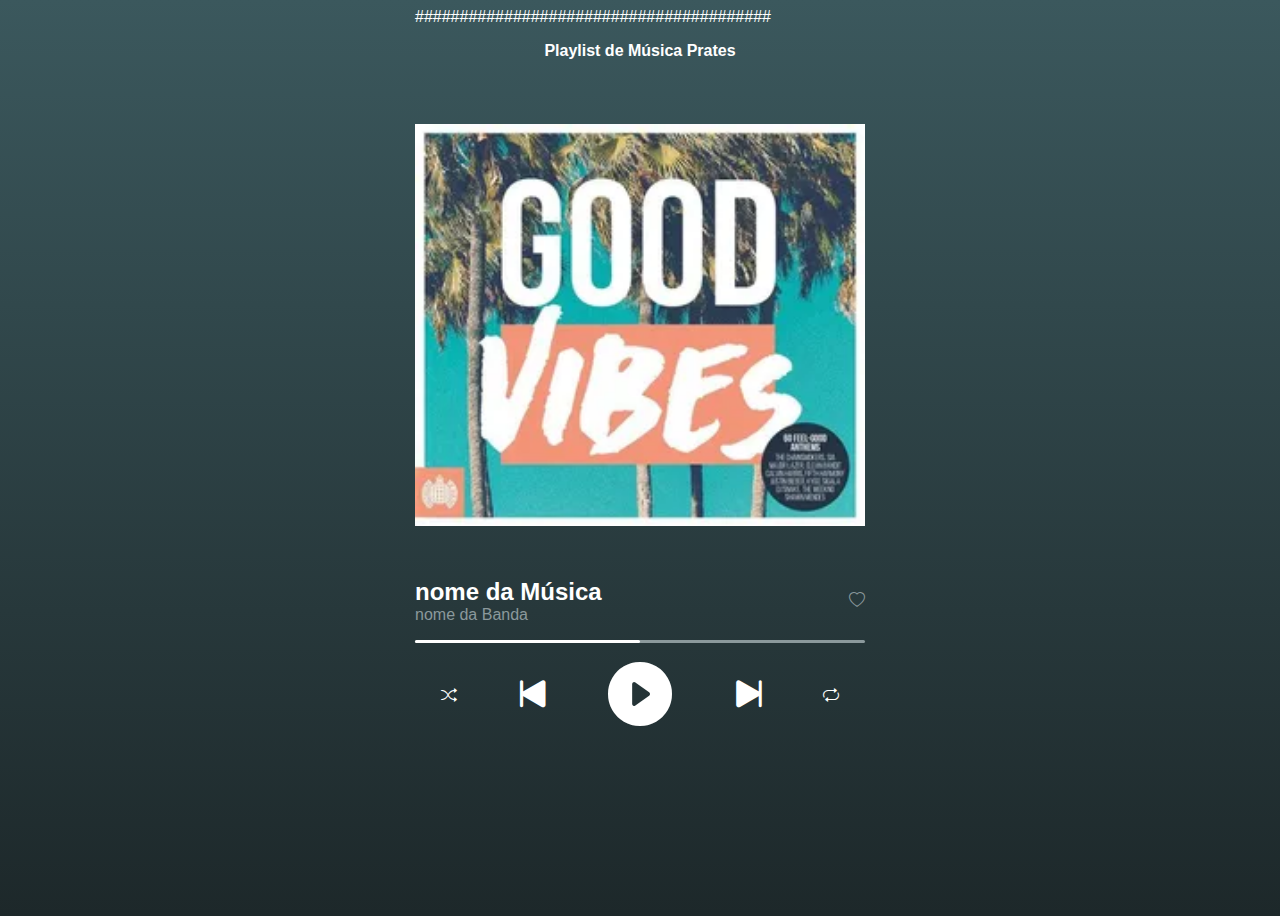
==== index.html @ 26d3dbed "Javascript 3" ====
<!DOCTYPE html>
<html lang="en">
<head>
    <meta charset="UTF-8">
    <meta http-equiv="X-UA-Compatible" content="IE=edge">
    <meta name="viewport" content="width=device-width, initial-scale=1.0">
    <title>Document</title>
    <link rel="stylesheet" href="https://cdn.jsdelivr.net/npm/bootstrap-icons@1.10.2/font/bootstrap-icons.css">
    <link rel="stylesheet" href="style.css">
</head>
<body>
    <div class="music-container">

########################################
    
    <h4 id="playlist-title">Playlist de Música Prates</h4>

    <img id="cover"src="images/th.webp"></img>

<div id="below-cover">
<div id="song-info">
    <div id="song-name">nome da Música</div>
    <div id="band-name"  class="light-color">nome da Banda</div>
</div>
    <div id="like" class="button light-color"><i class="bi bi-heart"></i></div>
</div>

    <div id="progress-bar"> 
        <div id="current-progress"> 
    </div>
       </div>  
   

<div id="button-container">
    <div id="shuffle" class="button"><i class="bi bi-shuffle"></i></div>
    <div id="previous" class="button button-navigate"><i class="bi bi-skip-start-fill"></i></div>
    <div id="play" class="button button-biggest"><i class="bi bi-play-circle-fill"></i></div>
    <div id="next" class="button button-navigate"><i class="bi bi-skip-end-fill"></i></div>
    <div id="repeat" class="button"><i class="bi bi-repeat"></i></div>

    </div>
    </div>

</body>
</html>
---- style.css ----
body {

background-image: linear-gradient(
    
    rgb(59, 88, 93),
      rgb(29, 40, 42)

    );
    height: 100vh;
    color: white;
    font-family:sans-serif;
    display: flex;
    flex-direction: column;
    align-items: center;
}

#below-cover {
display:flex;
flex-direction:row;
justify-content: space-between;
align-items: center;
margin: 3em 0 1em 0;

}

#button-container {
  display:flex;
  flex-direction:row;
  justify-content: space-around;
  align-items: center;

}

.buuton {
  font-size: 1.5em;

}

.button-navigate {

  font-size: 3em;
  
}

.button-biggest {
  font-size: 4em;
}


#cover {
  width: 450px;


}

#playlist-title {
  display: flex;
  flex-direction: row;
  justify-content: center;
  margin: 1em 0 4em 0; /*sempre no sentido horario 
  (12hrs(3m) 3hrs(3em) 6hrs(4em) 9hrs(5em)*/
}

#song-name {
  font-size: 1.5em;
  font-weight: bolder;
}

.light-color {
  color: rgb(139, 153, 156);
}

#progress-bar {
  background-color:rgb(139, 153, 156);
  height: 3px;
  width: 100%;
  border-radius: 15px;
  margin-bottom: 1em;
  
}

#current-progress {
  background-color: white;
  height: inherit;
  width:50%;
  border-radius: inherit;

}
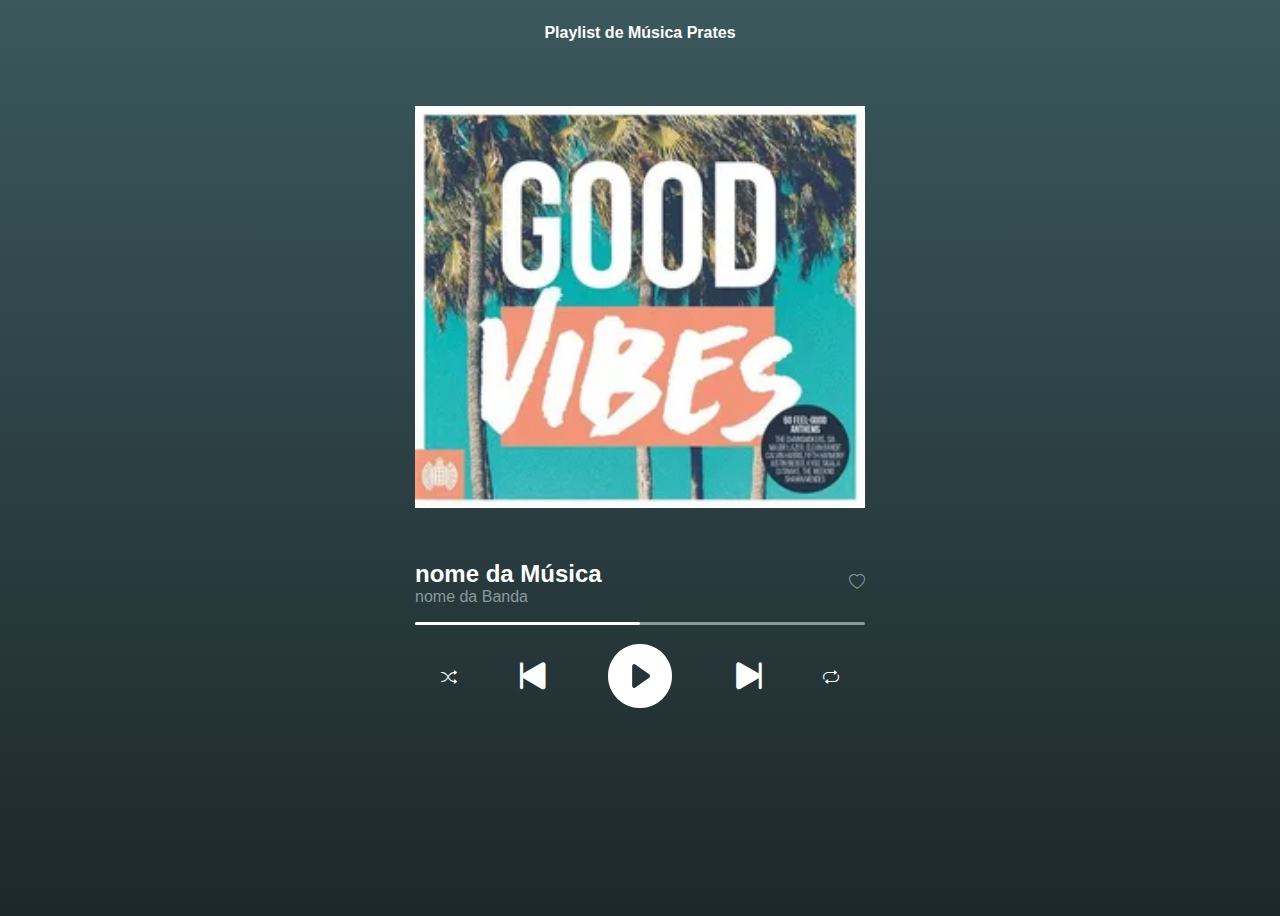
==== commit f4853b78: "Javascript" ====
--- a/index.html
+++ b/index.html
@@ -12,7 +12,7 @@
 <body>
     <div class="music-container">
 
-########################################
+
     
     <h4 id="playlist-title">Playlist de Música Prates</h4>
 
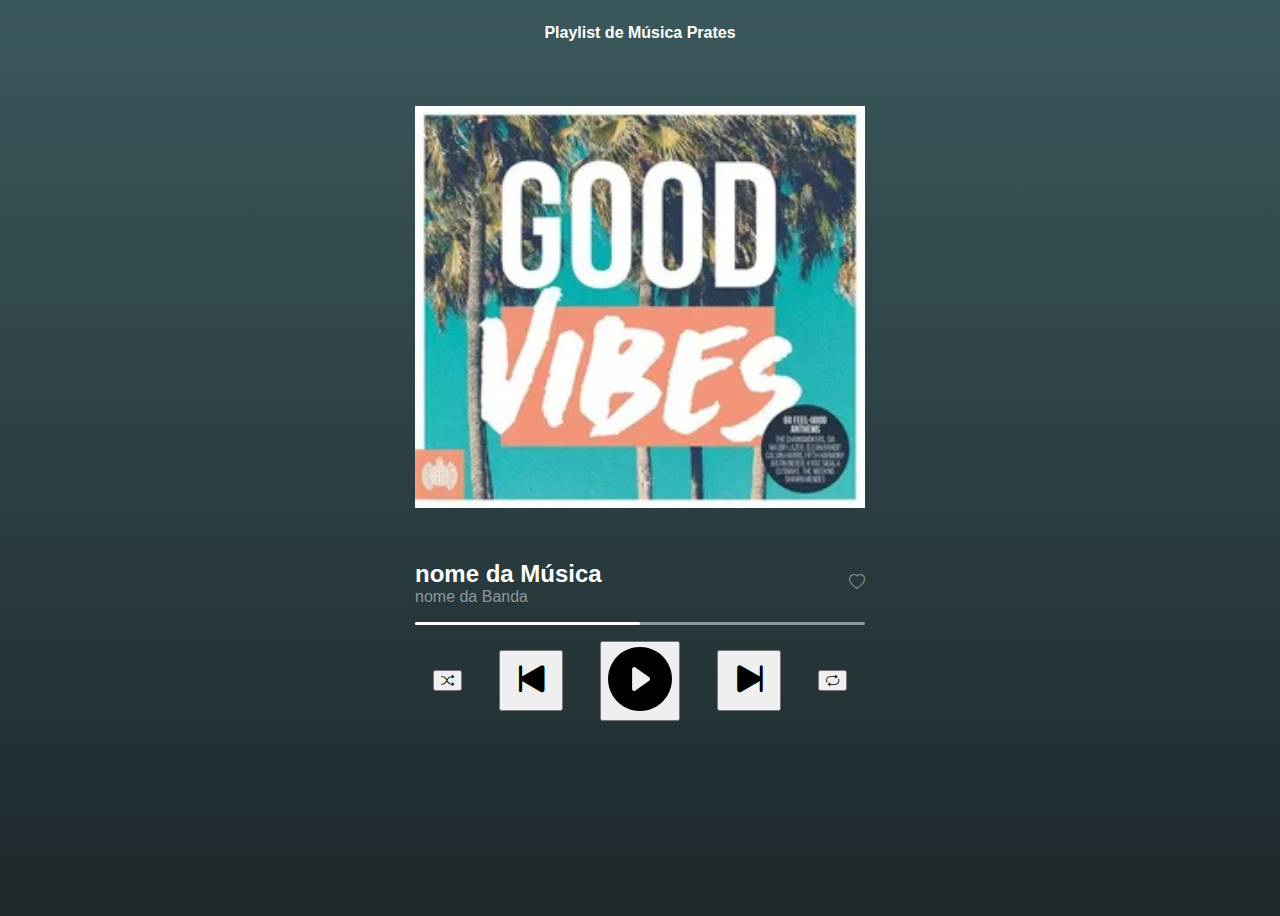
==== commit f44f97d1: "Javascript 3" ====
--- a/index.html
+++ b/index.html
@@ -33,11 +33,11 @@
    
 
 <div id="button-container">
-    <div id="shuffle" class="button"><i class="bi bi-shuffle"></i></div>
-    <div id="previous" class="button button-navigate"><i class="bi bi-skip-start-fill"></i></div>
-    <div id="play" class="button button-biggest"><i class="bi bi-play-circle-fill"></i></div>
-    <div id="next" class="button button-navigate"><i class="bi bi-skip-end-fill"></i></div>
-    <div id="repeat" class="button"><i class="bi bi-repeat"></i></div>
+    <button id="shuffle" class="button"><i class="bi bi-shuffle"></i></button>
+    <button id="previous" class="button button-navigate"><i class="bi bi-skip-start-fill"></i></button>
+    <button id="play" class="button button-biggest"><i class="bi bi-play-circle-fill"></i></button>
+    <button id="next" class="button button-navigate"><i class="bi bi-skip-end-fill"></i></button>
+    <button id="repeat" class="button"><i class="bi bi-repeat"></i></button>
 
     </div>
     </div>
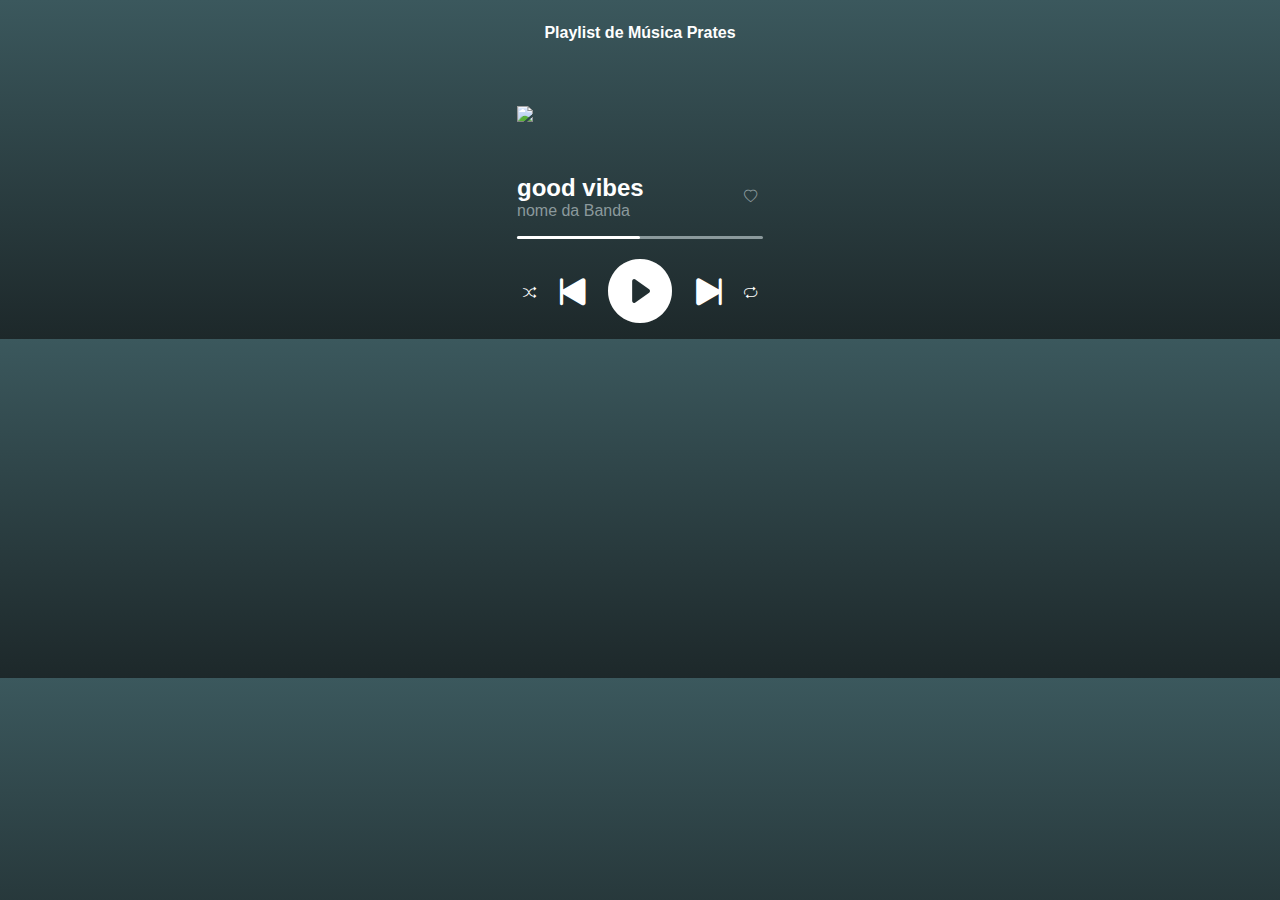
==== commit 11e97e6c: "Add files via upload" ====
--- a/index.html
+++ b/index.html
@@ -7,6 +7,7 @@
     <meta name="viewport" content="width=device-width, initial-scale=1.0">
     <title>Document</title>
     <link rel="stylesheet" href="https://cdn.jsdelivr.net/npm/bootstrap-icons@1.10.2/font/bootstrap-icons.css">
+    <!-- Faz referencia ao arquivo style.css -->
     <link rel="stylesheet" href="style.css">
 </head>
 <body>
@@ -16,14 +17,15 @@
     
     <h4 id="playlist-title">Playlist de Música Prates</h4>
 
-    <img id="cover"src="images/th.webp"></img>
+    <img id="cover"src="images/good_vibes.webp"></img>
+    <audio id= "audio" src="/song/GOOD VIBES.mp3"></audio>
 
 <div id="below-cover">
 <div id="song-info">
     <div id="song-name">nome da Música</div>
     <div id="band-name"  class="light-color">nome da Banda</div>
 </div>
-    <div id="like" class="button light-color"><i class="bi bi-heart"></i></div>
+    <button id="like" class="button light-color"><i class="bi bi-heart"></i></button>
 </div>
 
     <div id="progress-bar"> 
@@ -31,7 +33,8 @@
     </div>
        </div>  
    
-
+<!-- Botões de Naveçação do Player de Música (Embaralhar,anterior,play, proximo,repetir) -->
+    
 <div id="button-container">
     <button id="shuffle" class="button"><i class="bi bi-shuffle"></i></button>
     <button id="previous" class="button button-navigate"><i class="bi bi-skip-start-fill"></i></button>
@@ -41,6 +44,7 @@
 
     </div>
     </div>
-
+    <!-- Faz referencia ao arquivo script.js-->
+<script src="script.js"></script>
 </body>
-</html>+</html>
--- a/style.css
+++ b/style.css
@@ -6,7 +6,7 @@
       rgb(29, 40, 42)
 
     );
-    height: 100vh;
+    height: 100%;
     color: white;
     font-family:sans-serif;
     display: flex;
@@ -14,6 +14,15 @@
     align-items: center;
 }
 
+button {
+  background-color: inherit; 
+  /* Herd as características do elemento pai */
+  color: inherit;
+  border: none; /* Retira as bordas do elemento */
+
+
+
+}
 #below-cover {
 display:flex;
 flex-direction:row;
@@ -84,5 +93,5 @@
   height: inherit;
   width:50%;
   border-radius: inherit;
-
+  /* Herd as características do elemento pai */
 }
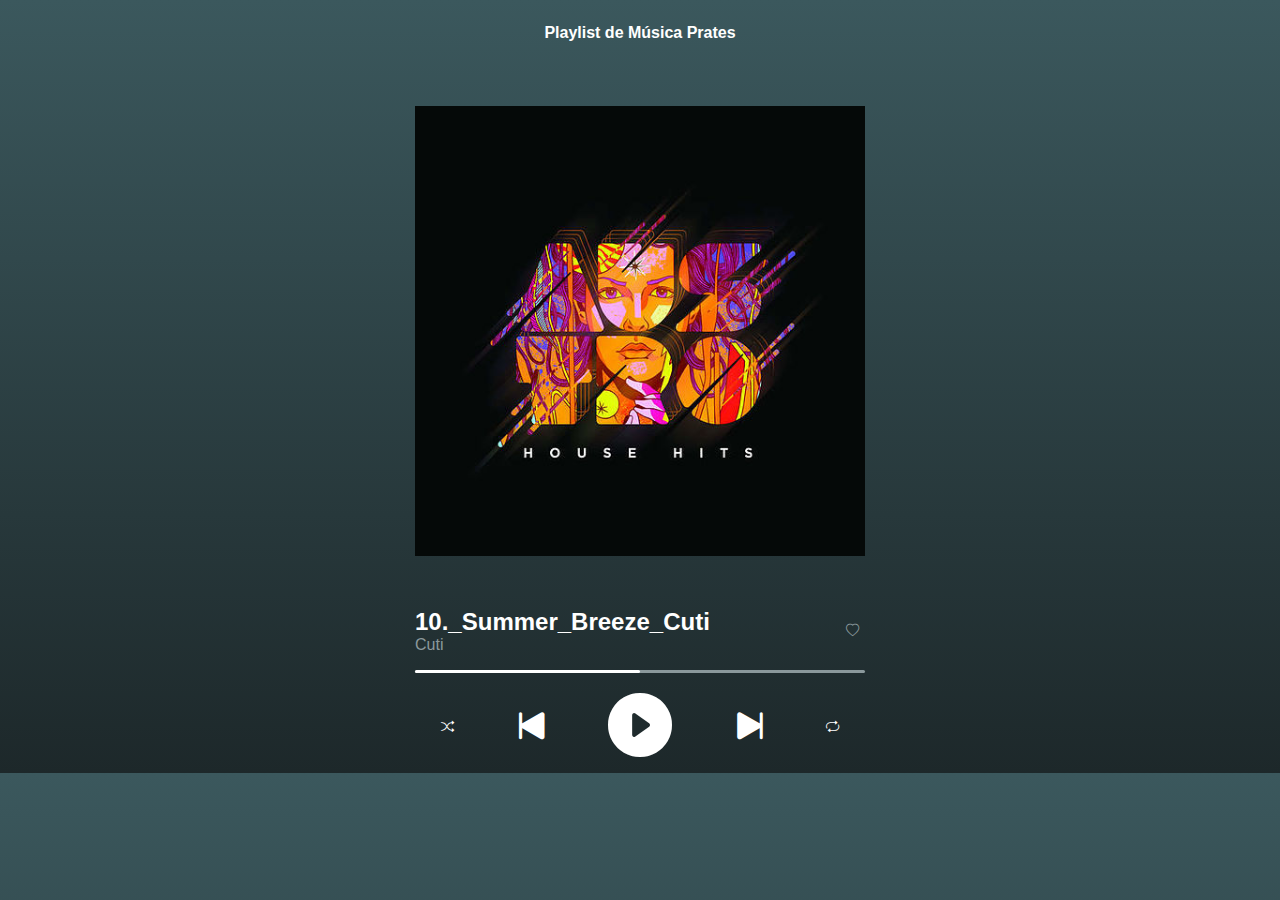
==== commit 1c9e4e96: "Projeto quase finalizado" ====
--- a/index.html
+++ b/index.html
@@ -7,7 +7,7 @@
     <meta name="viewport" content="width=device-width, initial-scale=1.0">
     <title>Document</title>
     <link rel="stylesheet" href="https://cdn.jsdelivr.net/npm/bootstrap-icons@1.10.2/font/bootstrap-icons.css">
-    <!-- Faz referencia ao arquivo style.css -->
+    <!--Faz referencia ao arquivo style.css -->
     <link rel="stylesheet" href="style.css">
 </head>
 <body>
@@ -17,8 +17,8 @@
     
     <h4 id="playlist-title">Playlist de Música Prates</h4>
 
-    <img id="cover"src="images/good_vibes.webp"></img>
-    <audio id= "audio" src="/song/GOOD VIBES.mp3"></audio>
+    <img id="cover" alt="Disc Cover."></img>
+    <audio id="audio"></audio>
 
 <div id="below-cover">
 <div id="song-info">
@@ -33,7 +33,7 @@
     </div>
        </div>  
    
-<!-- Botões de Naveçação do Player de Música (Embaralhar,anterior,play, proximo,repetir) -->
+<!--Botões de Naveçação do Player de Música (Embaralhar,anterior,play, proximo,repetir) -->
     
 <div id="button-container">
     <button id="shuffle" class="button"><i class="bi bi-shuffle"></i></button>
@@ -44,7 +44,7 @@
 
     </div>
     </div>
-    <!-- Faz referencia ao arquivo script.js-->
+    <!--Faz referencia ao arquivo script.js-->
 <script src="script.js"></script>
 </body>
 </html>
--- a/style.css
+++ b/style.css
@@ -16,7 +16,7 @@
 
 button {
   background-color: inherit; 
-  /* Herd as características do elemento pai */
+  /* Herda as características do elemento pai */
   color: inherit;
   border: none; /* Retira as bordas do elemento */
 
@@ -93,5 +93,5 @@
   height: inherit;
   width:50%;
   border-radius: inherit;
-  /* Herd as características do elemento pai */
+  /* Herda as características do elemento pai */
 }
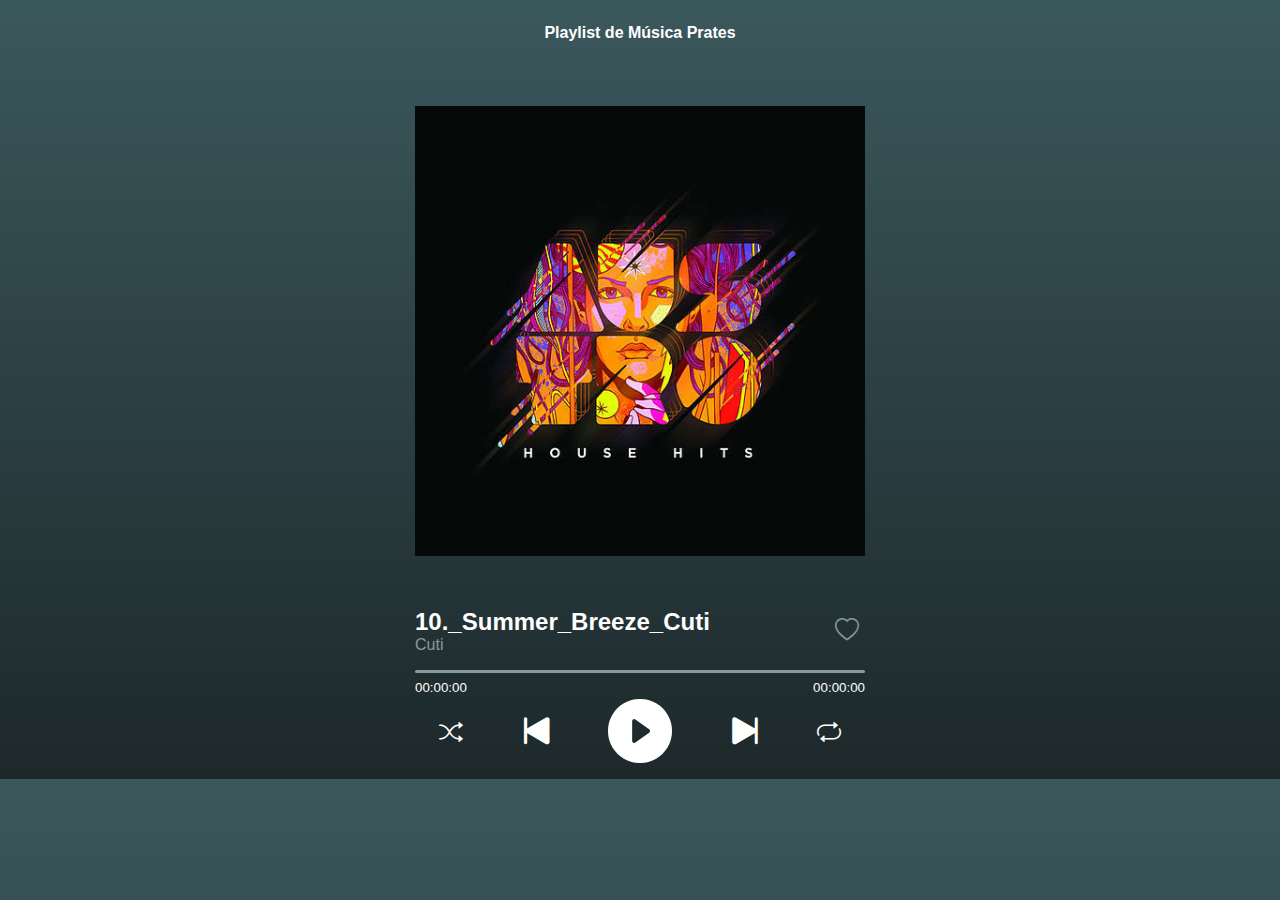
==== commit f42a4d69: "Player de Música finalizado" ====
--- a/index.html
+++ b/index.html
@@ -28,8 +28,19 @@
     <button id="like" class="button light-color"><i class="bi bi-heart"></i></button>
 </div>
 
+
+        
+
+
+<div id="progress-container">
     <div id="progress-bar"> 
         <div id="current-progress"> 
+        </div>
+    </div>
+    <div id="time-box">
+        <div id="song-time">00:00:00</div>
+        <div id="total-time">00:00:00</div>
+
     </div>
        </div>  
    
--- a/style.css
+++ b/style.css
@@ -40,9 +40,9 @@
 
 }
 
-.buuton {
+.button {
   font-size: 1.5em;
-
+  cursor: pointer;
 }
 
 .button-navigate {
@@ -84,14 +84,36 @@
   height: 3px;
   width: 100%;
   border-radius: 15px;
-  margin-bottom: 1em;
+
   
 }
 
 #current-progress {
+  --progress: 0%; /* cria uma variavel dentro do css (dois traços) */
   background-color: white;
   height: inherit;
-  width:50%;
+  width: var(--progress); /* estrutura que sinaliza que vamos usar uma variavel */
   border-radius: inherit;
   /* Herda as características do elemento pai */
 }
+
+#progress-container {
+  cursor: pointer;
+
+}
+
+.button-active {
+  color: rgb(0, 183, 107);
+
+}
+
+#time-box {
+  display: flex;
+  flex-direction: row;
+  justify-content: space-between;
+  font-size: smaller;
+  margin-top: 0.5em;
+
+
+
+}